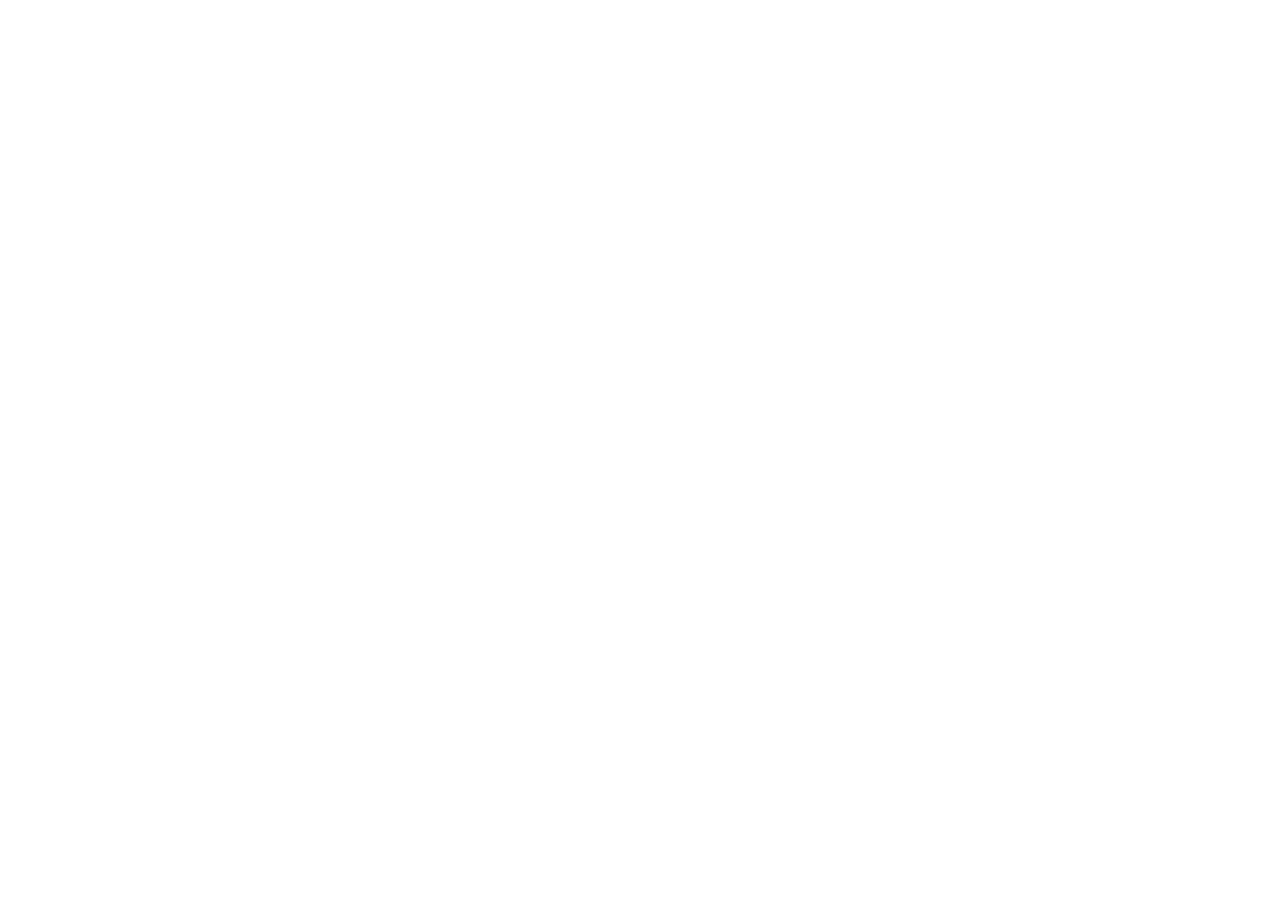
==== index.html @ c55ade11 "commit" ====
<!DOCTYPE html>
<html lang="en">
<head>
    <meta charset="UTF-8">
    <meta name="viewport" content="width=device-width, initial-scale=1.0">
    <title>Projeto redes sociais</title>
    <link rel="shortcut icon" href="favicon.ico" type="image/x-icon">
</head>
<body>
    
</body>
</html>
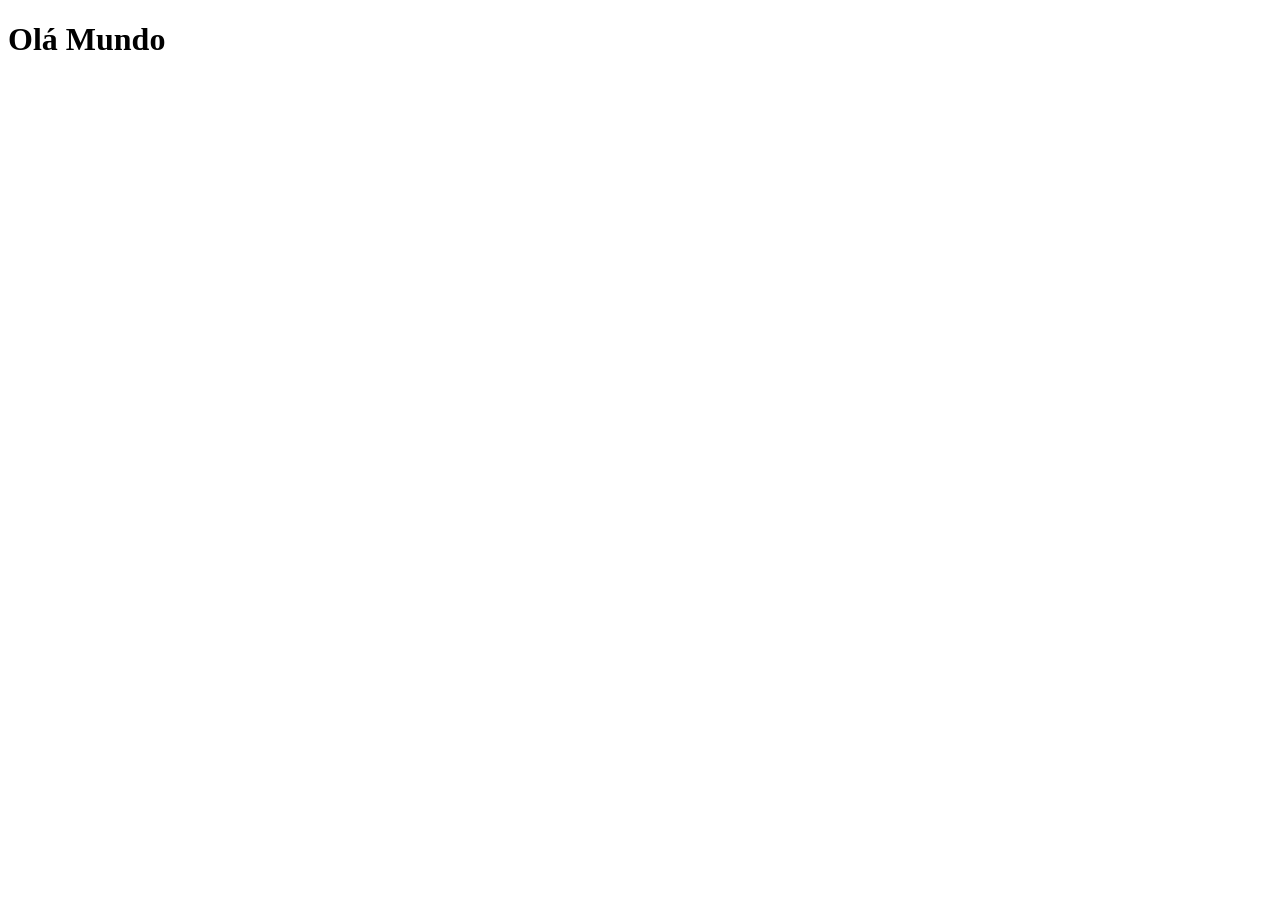
==== commit b4e61844: "criei a pagina principal" ====
--- a/index.html
+++ b/index.html
@@ -1,5 +1,5 @@
 <!DOCTYPE html>
-<html lang="en">
+<html lang="pt-br">
 <head>
     <meta charset="UTF-8">
     <meta name="viewport" content="width=device-width, initial-scale=1.0">
@@ -7,6 +7,7 @@
     <link rel="shortcut icon" href="favicon.ico" type="image/x-icon">
 </head>
 <body>
+    <h1>Olá Mundo</h1>
     
 </body>
 </html>
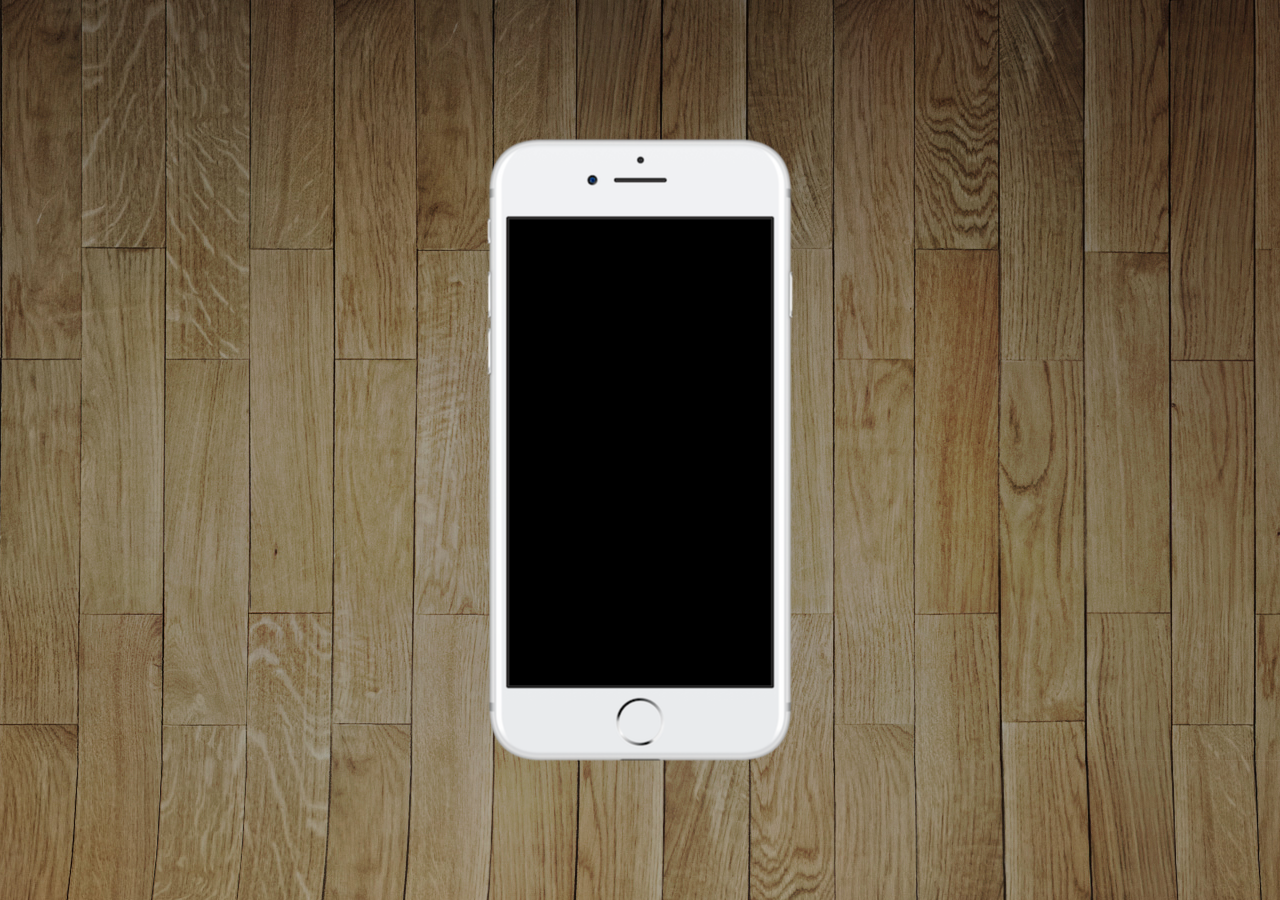
==== commit 3fc35b7e: "commit parte1" ====
--- a/index.html
+++ b/index.html
@@ -3,11 +3,21 @@
 <head>
     <meta charset="UTF-8">
     <meta name="viewport" content="width=device-width, initial-scale=1.0">
+   <link rel="stylesheet" href="estiols/style.css">
     <title>Projeto redes sociais</title>
-    <link rel="shortcut icon" href="favicon.ico" type="image/x-icon">
+  <link rel="shortcut icon" href="favicon.ico" type="image/x-icon">
 </head>
 <body>
-    <h1>Olá Mundo</h1>
+    <main>
+
+        <section id="telefone">
+
+        </section>
+
+        <section id="redes sociais">
+
+        </section>
+    </main>
     
 </body>
 </html>
--- a/estiols/style.css
+++ b/estiols/style.css
@@ -0,0 +1,37 @@
+@charset "UTF-8";
+
+*{
+    margin: 0px;
+    padding: 0px;
+    font-family: Arial, Helvetica, sans-serif;
+}
+html, body{
+    height: 100vh;
+    width: 100vw;
+    background-color: black;
+}
+
+body{
+     background: url(../imagens/fundo-madeira.jpg) no-repeat top center;
+     background-attachment: fixed;
+     background: cover;
+}
+
+main{
+    height: 100vh;
+   position: relative;
+   
+}
+
+section#telefone{
+    height: 627px;
+    width: 311px;
+    
+    background: url('../imagens/frame-iphone.png') no-repeat;
+
+    position: absolute;
+    top: 50%;
+    left: 50%;
+    transform: translate(-50%, -50%);
+
+}
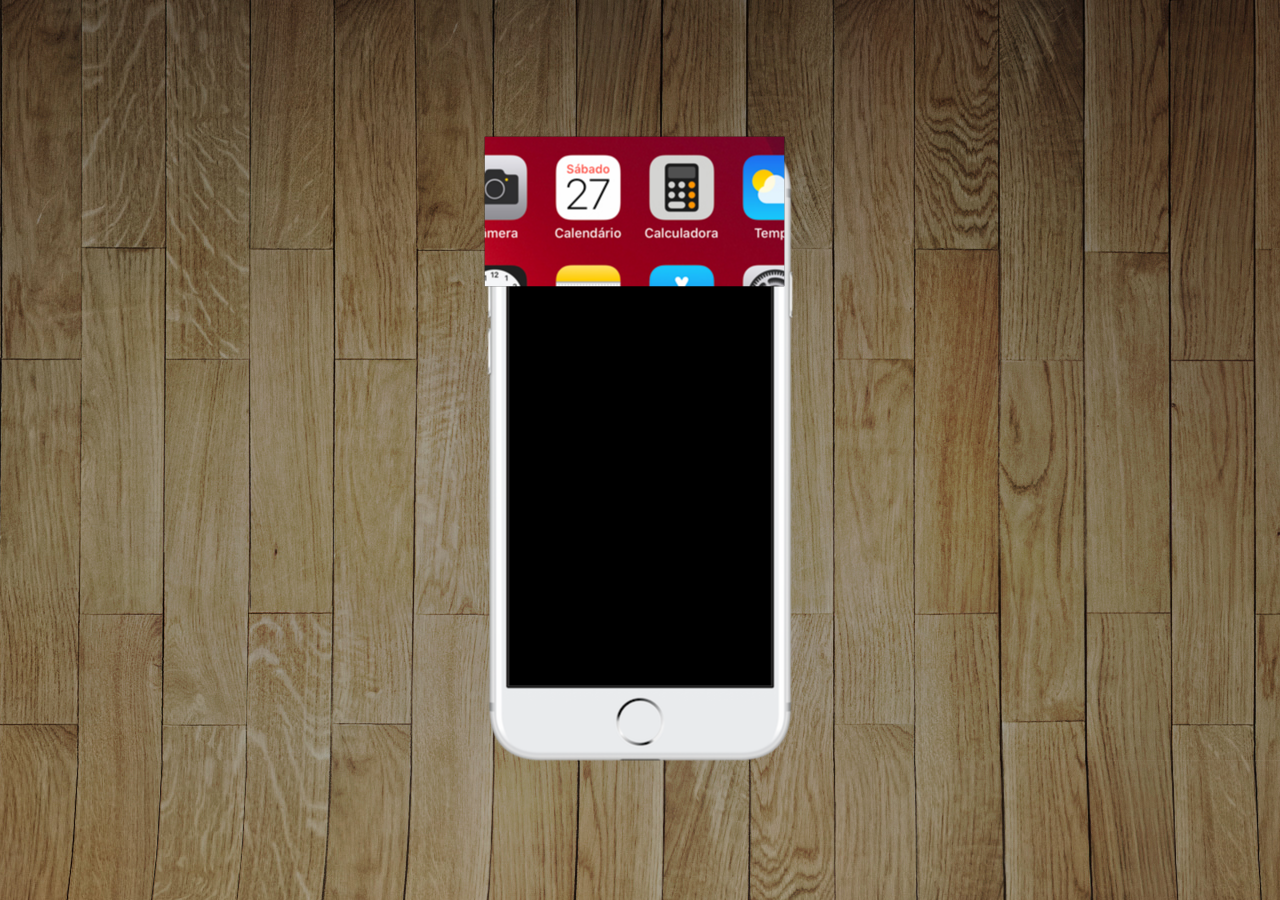
==== commit c896405e: "commit" ====
--- a/index.html
+++ b/index.html
@@ -11,7 +11,7 @@
     <main>
 
         <section id="telefone">
-
+            <iframe src="home.html" frameborder="0"></iframe>
         </section>
 
         <section id="redes sociais">
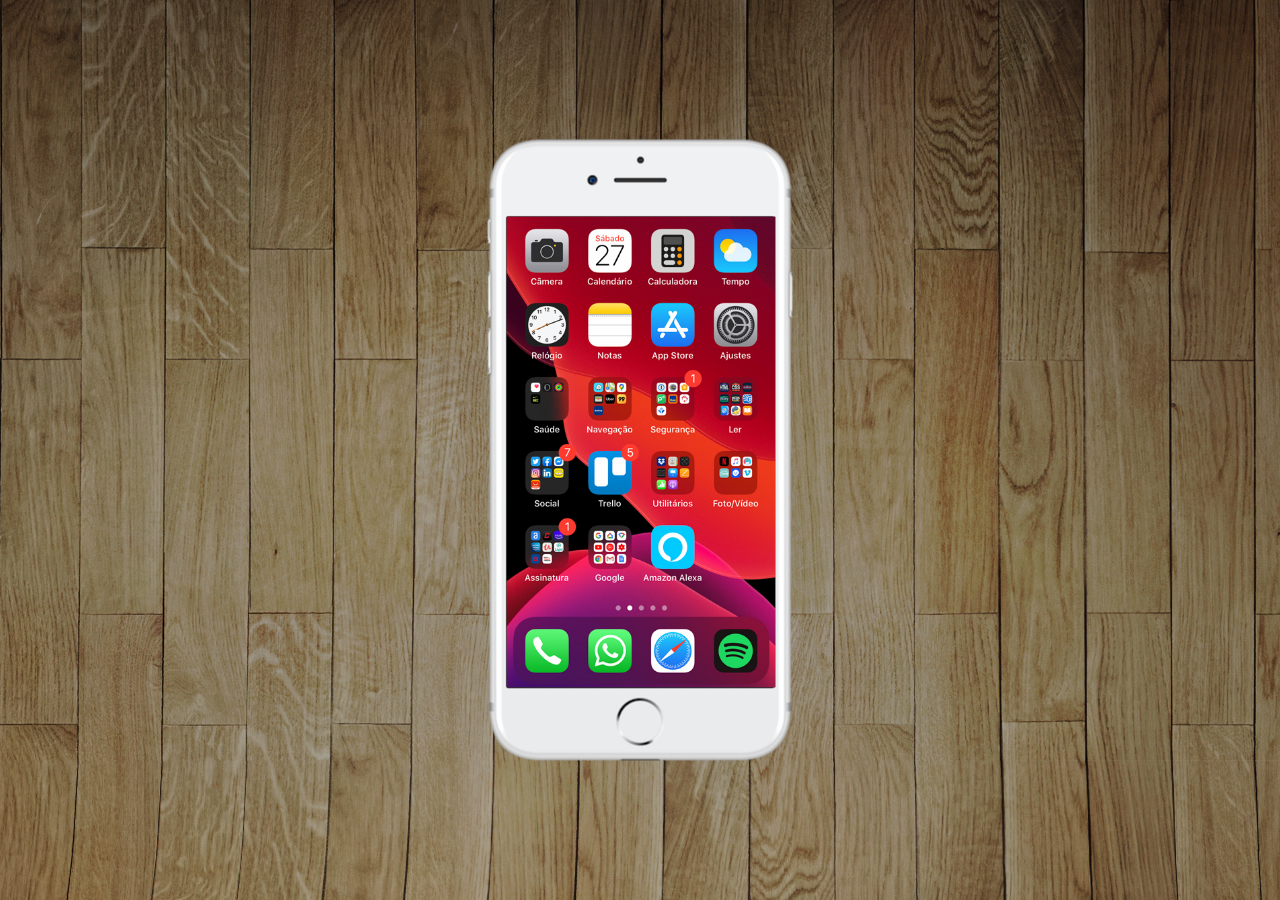
==== commit f8995456: "commit 4" ====
--- a/index.html
+++ b/index.html
@@ -3,15 +3,18 @@
 <head>
     <meta charset="UTF-8">
     <meta name="viewport" content="width=device-width, initial-scale=1.0">
-   <link rel="stylesheet" href="estiols/style.css">
+   
     <title>Projeto redes sociais</title>
+    <link rel="stylesheet" href="estilos/style.css">
+
   <link rel="shortcut icon" href="favicon.ico" type="image/x-icon">
 </head>
 <body>
     <main>
 
         <section id="telefone">
-            <iframe src="home.html" frameborder="0"></iframe>
+            <iframe src="home.html" frameborder="0" id="tela" name="tela"></iframe>
+            
         </section>
 
         <section id="redes sociais">
--- a/estilos/style.css
+++ b/estilos/style.css
@@ -0,0 +1,46 @@
+@charset "UTF-8";
+
+*{
+    margin: 0px;
+    padding: 0px;
+    font-family: Arial, Helvetica, sans-serif;
+}
+html, body{
+    height: 100vh;
+    width: 100vw;
+    background-color: black;
+}
+
+body{
+     background: url(../imagens/fundo-madeira.jpg) no-repeat top center;
+     background-attachment: fixed;
+     background: cover;
+}
+
+main{
+    height: 100vh;
+   position: relative;
+   
+}
+
+section#telefone{
+    height: 627px;
+    width: 311px;
+    
+   background-image: url(../imagens/frame-iphone.png);
+
+    position: absolute;
+    top: 50%;
+    left: 50%;
+    transform: translate(-50%, -50%);
+
+}
+iframe#tela{
+
+    position: relative;
+    top: 80px;
+    left: 22px;
+    width: 269px;
+    height: 471px;
+
+}
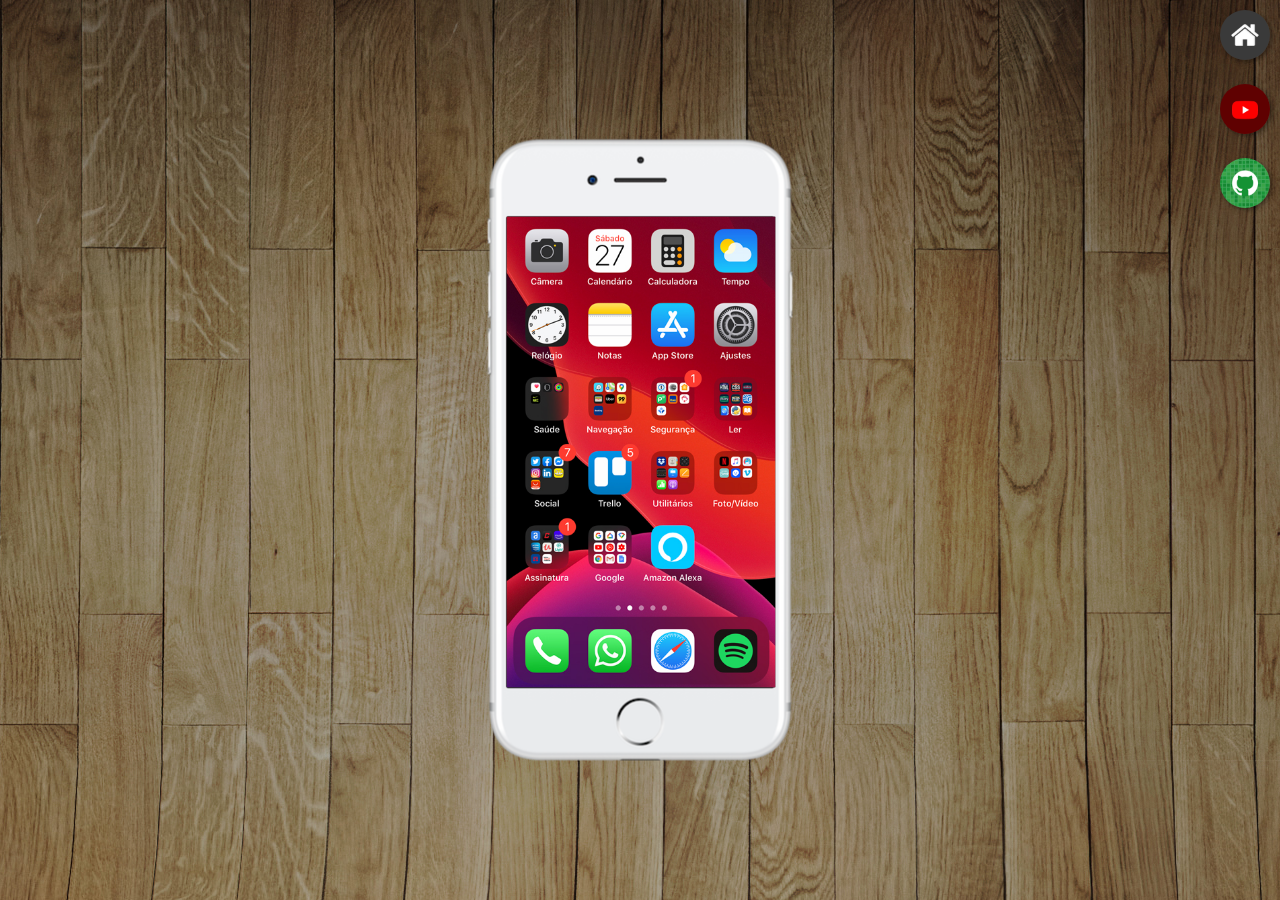
==== commit 95961cda: "commit de novo" ====
--- a/index.html
+++ b/index.html
@@ -13,11 +13,16 @@
     <main>
 
         <section id="telefone">
-            <iframe src="home.html" frameborder="0" id="tela" name="tela"></iframe>
+            <iframe src="home.html" frameborder="0" id="tela" name="tela">
+                O navegador não é compatível com isso.
+            </iframe>
             
         </section>
 
-        <section id="redes sociais">
+        <section id="redes-sociais">
+            <a href="#" target="tela"><img src="imagens/logo-home.jpg" alt=""></a><br>
+            <a href="#" target="tela"><img src="imagens/logo-youtube.jpg" alt=""></a><br>
+            <a href="#" target="tela"><img src="imagens/logo-github.jpg" alt=""></a><br>
 
         </section>
     </main>
--- a/estilos/style.css
+++ b/estilos/style.css
@@ -43,4 +43,23 @@
     width: 269px;
     height: 471px;
 
-}+}
+
+section#redes-sociais{
+    text-align: right;
+}
+section#redes-sociais img{
+
+    width: 50px;
+    margin: 10px;
+    border-radius: 50%;
+    box-shadow: 2px 2px 5px rgba(0, 0, 0, 0.405);
+   box-sizing: border-box;
+
+}
+
+section#redes-sociais img:hover{
+    border: 2px solid rgba(255, 255, 255, 0.523);
+}
+
+
